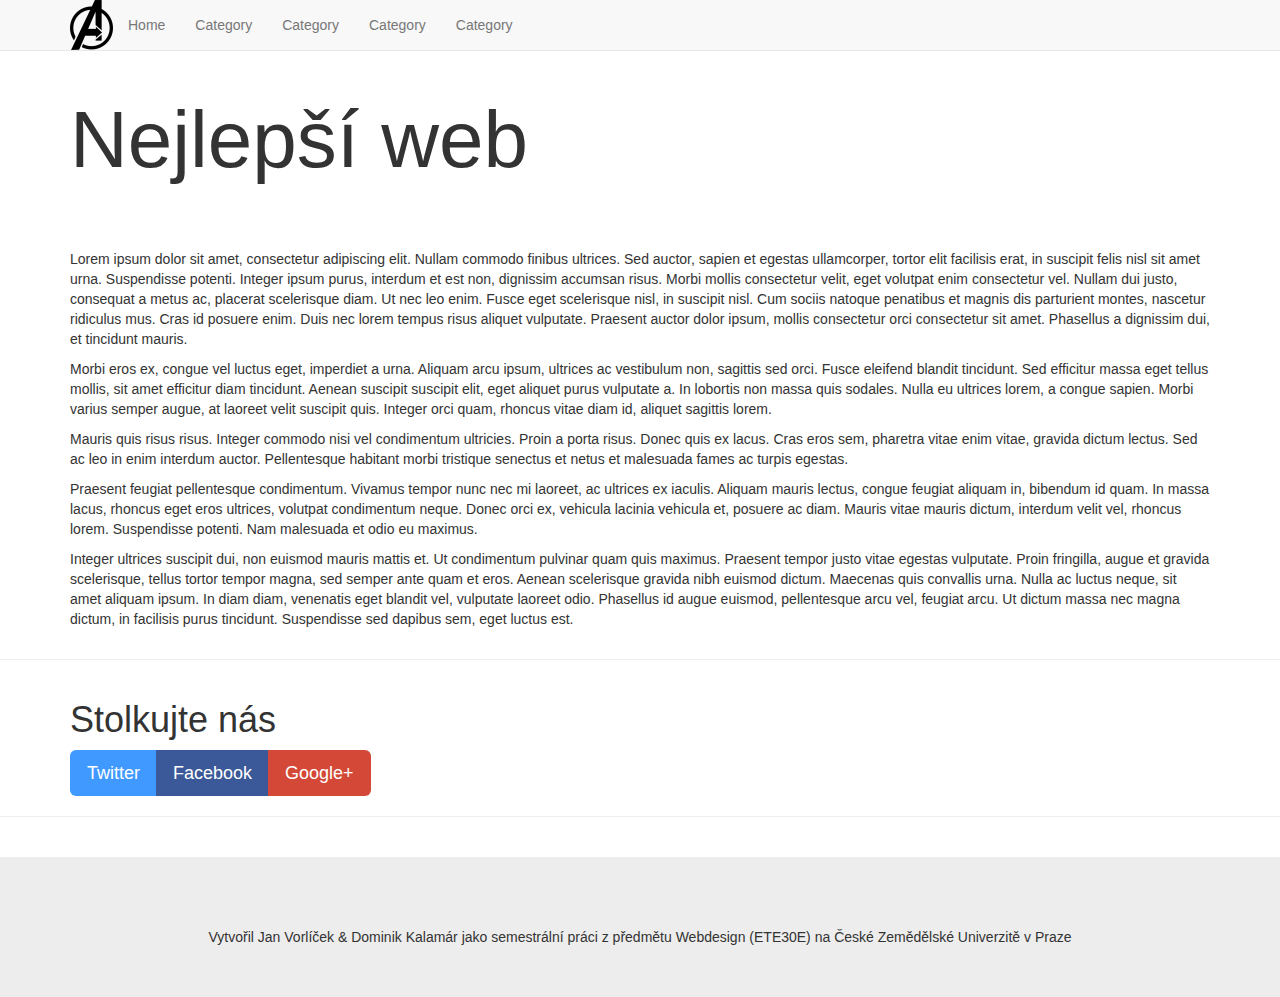
==== webovky/public_html/index.html @ d9d38910 "logo" ====
<!DOCTYPE html>
<html lang="en">
    <head>
        <meta http-equiv="content-type" content="text/html; charset=UTF-8">
        <meta charset="utf-8">
        <title>Blog Template</title>
        <meta name="generator" content="Bootply" />
        <meta name="viewport" content="width=device-width, initial-scale=1, maximum-scale=1">
        <link href="css/bootstrap.min.css" rel="stylesheet">
        <!--[if lt IE 9]>
                <script src="//html5shim.googlecode.com/svn/trunk/html5.js"></script>
        <![endif]-->
        <link href="css/styles.css" rel="stylesheet">
        <link href="css/vlastni.css" rel="stylesheet">
    </head>
    <body>
        <header class="navbar navbar-default navbar-fixed-top" role="banner">
            <div class="container">
                <div class="navbar-header">
                    <img class="logo pull-left" src="img/Avengers-logo.png"/>
                    <button class="navbar-toggle" type="button" data-toggle="collapse" data-target=".navbar-collapse">
                        <span class="sr-only">Toggle navigation</span>
                        <span class="icon-bar"></span>
                        <span class="icon-bar"></span>
                        <span class="icon-bar"></span>
                    </button>
                </div>
                <nav class="collapse navbar-collapse" role="navigation">
                    <ul class="nav navbar-nav">
                        <li>
                            <a href="#">Home</a>
                        </li>
                        <li>
                            <a href="#">Category</a>
                        </li>
                        <li>
                            <a href="#">Category</a>
                        </li>
                        <li>
                            <a href="#">Category</a>
                        </li>
                        <li>
                            <a href="#">Category</a>
                        </li>
                    </ul>
                </nav>
            </div>
        </header>
        <div id="masthead">  
            <div class="container">
                <div class="row">
                    <div class="col-md-7">
                        <h1>Nejlepší web</h1>
                    </div>
                </div> 
            </div><!-- /cont -->
        </div>
        <div class="container">
            <div class="row">
                <div class="col-md-12"> 
                    <p>Lorem ipsum dolor sit amet, consectetur adipiscing elit. Nullam commodo finibus ultrices. Sed auctor, sapien et egestas ullamcorper, tortor elit facilisis erat, in suscipit felis nisl sit amet urna. Suspendisse potenti. Integer ipsum purus, interdum et est non, dignissim accumsan risus. Morbi mollis consectetur velit, eget volutpat enim consectetur vel. Nullam dui justo, consequat a metus ac, placerat scelerisque diam. Ut nec leo enim. Fusce eget scelerisque nisl, in suscipit nisl. Cum sociis natoque penatibus et magnis dis parturient montes, nascetur ridiculus mus. Cras id posuere enim. Duis nec lorem tempus risus aliquet vulputate. Praesent auctor dolor ipsum, mollis consectetur orci consectetur sit amet. Phasellus a dignissim dui, et tincidunt mauris.

                    <p>Morbi eros ex, congue vel luctus eget, imperdiet a urna. Aliquam arcu ipsum, ultrices ac vestibulum non, sagittis sed orci. Fusce eleifend blandit tincidunt. Sed efficitur massa eget tellus mollis, sit amet efficitur diam tincidunt. Aenean suscipit suscipit elit, eget aliquet purus vulputate a. In lobortis non massa quis sodales. Nulla eu ultrices lorem, a congue sapien. Morbi varius semper augue, at laoreet velit suscipit quis. Integer orci quam, rhoncus vitae diam id, aliquet sagittis lorem.

                    <p>Mauris quis risus risus. Integer commodo nisi vel condimentum ultricies. Proin a porta risus. Donec quis ex lacus. Cras eros sem, pharetra vitae enim vitae, gravida dictum lectus. Sed ac leo in enim interdum auctor. Pellentesque habitant morbi tristique senectus et netus et malesuada fames ac turpis egestas.

                    <p>Praesent feugiat pellentesque condimentum. Vivamus tempor nunc nec mi laoreet, ac ultrices ex iaculis. Aliquam mauris lectus, congue feugiat aliquam in, bibendum id quam. In massa lacus, rhoncus eget eros ultrices, volutpat condimentum neque. Donec orci ex, vehicula lacinia vehicula et, posuere ac diam. Mauris vitae mauris dictum, interdum velit vel, rhoncus lorem. Suspendisse potenti. Nam malesuada et odio eu maximus.

                    <p>Integer ultrices suscipit dui, non euismod mauris mattis et. Ut condimentum pulvinar quam quis maximus. Praesent tempor justo vitae egestas vulputate. Proin fringilla, augue et gravida scelerisque, tellus tortor tempor magna, sed semper ante quam et eros. Aenean scelerisque gravida nibh euismod dictum. Maecenas quis convallis urna. Nulla ac luctus neque, sit amet aliquam ipsum. In diam diam, venenatis eget blandit vel, vulputate laoreet odio. Phasellus id augue euismod, pellentesque arcu vel, feugiat arcu. Ut dictum massa nec magna dictum, in facilisis purus tincidunt. Suspendisse sed dapibus sem, eget luctus est.
                </div>
            </div>
        </div>


        <hr>

        <div class="container" id="footer">
            <div class="row">
                <div class="col col-sm-12">

                    <h1>Stolkujte nás</h1>
                    <div class="btn-group">
                        <a class="btn btn-twitter btn-lg" href="#"><i class="icon-twitter icon-large"></i> Twitter</a>
                        <a class="btn btn-facebook btn-lg" href="#"><i class="icon-facebook icon-large"></i> Facebook</a>
                        <a class="btn btn-google-plus btn-lg" href="#"><i class="icon-google-plus icon-large"></i> Google+</a>
                    </div>

                </div>
            </div>
        </div>

        <hr>

        <footer>
            <div class="container">
                <div class="row">
                    <div class="col-sm-6">
                        <ul class="list-inline">
                            <li><i class="icon-facebook icon-2x"></i></li>
                            <li><i class="icon-twitter icon-2x"></i></li>
                            <li><i class="icon-google-plus icon-2x"></i></li>
                            <li><i class="icon-pinterest icon-2x"></i></li>
                        </ul>

                    </div>
                    <div class="col-sm-12">
                        <p class="text-center">Vytvořil Jan Vorlíček & Dominik Kalamár jako semestrální práci z předmětu Webdesign (ETE30E) na České Zemědělské Univerzitě v Praze</p>      
                    </div>
                </div>
            </div>
        </footer>
        <!-- script references -->
        <script src="https://ajax.googleapis.com/ajax/libs/jquery/1.11.3/jquery.min.js"></script>
        <script src="js/bootstrap.min.js"></script>
    </body>
</html>
---- webovky/public_html/css/styles.css ----
.navbar-form input, .form-inline input {
  width:auto;
}

body {
  padding-top:50px;
}

footer {
  margin-top:40px;
  padding-top:40px;
  padding-bottom:40px;
  background-color:#ededed;
}


#masthead {
  min-height:199px;
}

#masthead h1 {
  font-size: 55px;
  line-height: 1;
  margin-top:50px;
}

#masthead .well {
  margin-top:31px;
  min-height:127px;
}

.navbar.affix {
  position:fixed;
  top:0;
  width:100%;
}

.story-img {
  margin-top:25%;
  display:block;
}

a,a:hover {
  color:#223344;
  text-decoration:none;
}

.icon-bar {
  background-color:#fff;
}

@media screen and (min-width: 768px) {
  #masthead h1 {
    font-size: 80px;
  }
}

.dropdown-menu {
  min-width: 250px;
}

.panel {
  border-color:transparent;
  border-radius:0;
}

.thumbnail {
  margin-bottom:8px;
}

.img-container {
  overflow:hidden;
  height:170px;
}

.img-container img {
  min-width:280px;
  min-height:180px;
  max-width:380px;
  max-height:280px;
}

.txt-container {
  overflow:hidden;
  height:100px;
}

.panel .lead {
  overflow:hidden;
  height:90px;
}

.label-float{
  margin:0 auto;
  position: absolute;
  top: 0;
  z-index: 1;
  width:100%;
  opacity:.9;
  padding:6px;
  color:#fff;
}
    
.btn-twitter {background-color:#4099FF;color:#fff;}
.btn-facebook {background-color:#3B5998;color:#fff;}
.btn-google-plus {background-color:#d34836;color:#fff;}

.btn-twitter:hover {background-color:#3088FF;color:#62BBFF;}
.btn-facebook:hover {background-color:#2A4998;color:#4C6BBA;}
.btn-google-plus:hover {background-color:#C23836;color:#E45A58;}
---- webovky/public_html/css/vlastni.css ----
.logo{
    height: 50px;
}
.navbar-brand>logo {
   max-height: 100%;
   height: 100%;
   width: auto;
   margin: 0 auto;
}
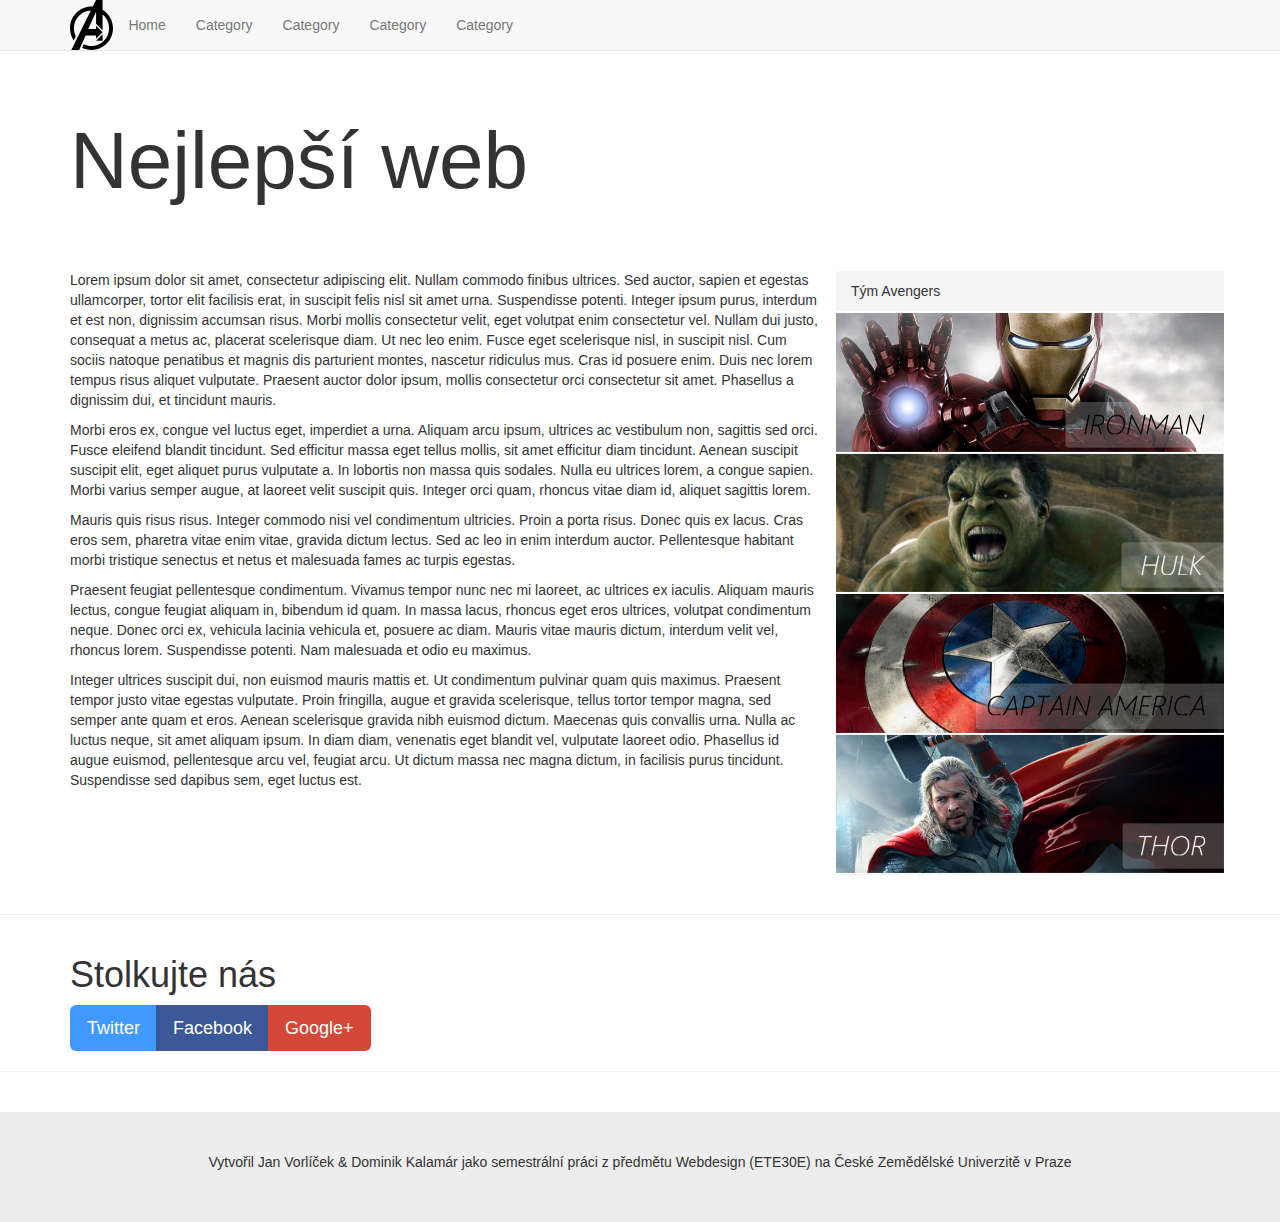
==== commit fbc012ec: "Img" ====
--- a/webovky/public_html/index.html
+++ b/webovky/public_html/index.html
@@ -3,7 +3,7 @@
     <head>
         <meta http-equiv="content-type" content="text/html; charset=UTF-8">
         <meta charset="utf-8">
-        <title>Blog Template</title>
+        <title>The Avengers</title>
         <meta name="generator" content="Bootply" />
         <meta name="viewport" content="width=device-width, initial-scale=1, maximum-scale=1">
         <link href="css/bootstrap.min.css" rel="stylesheet">
@@ -12,12 +12,13 @@
         <![endif]-->
         <link href="css/styles.css" rel="stylesheet">
         <link href="css/vlastni.css" rel="stylesheet">
+        <link rel="shortcut icon" href="img/favicon.ico" />
     </head>
     <body>
-        <header class="navbar navbar-default navbar-fixed-top" role="banner">
+        <header class="navbar navbar-default navbar-static-top" role="banner">
             <div class="container">
                 <div class="navbar-header">
-                    <img class="logo pull-left" src="img/Avengers-logo.png"/>
+                    <img class="logo pull-left" src="img/marvel-avengers.svg"/>
                     <button class="navbar-toggle" type="button" data-toggle="collapse" data-target=".navbar-collapse">
                         <span class="sr-only">Toggle navigation</span>
                         <span class="icon-bar"></span>
@@ -57,7 +58,7 @@
         </div>
         <div class="container">
             <div class="row">
-                <div class="col-md-12"> 
+                <div class="col-md-8"> 
                     <p>Lorem ipsum dolor sit amet, consectetur adipiscing elit. Nullam commodo finibus ultrices. Sed auctor, sapien et egestas ullamcorper, tortor elit facilisis erat, in suscipit felis nisl sit amet urna. Suspendisse potenti. Integer ipsum purus, interdum et est non, dignissim accumsan risus. Morbi mollis consectetur velit, eget volutpat enim consectetur vel. Nullam dui justo, consequat a metus ac, placerat scelerisque diam. Ut nec leo enim. Fusce eget scelerisque nisl, in suscipit nisl. Cum sociis natoque penatibus et magnis dis parturient montes, nascetur ridiculus mus. Cras id posuere enim. Duis nec lorem tempus risus aliquet vulputate. Praesent auctor dolor ipsum, mollis consectetur orci consectetur sit amet. Phasellus a dignissim dui, et tincidunt mauris.
 
                     <p>Morbi eros ex, congue vel luctus eget, imperdiet a urna. Aliquam arcu ipsum, ultrices ac vestibulum non, sagittis sed orci. Fusce eleifend blandit tincidunt. Sed efficitur massa eget tellus mollis, sit amet efficitur diam tincidunt. Aenean suscipit suscipit elit, eget aliquet purus vulputate a. In lobortis non massa quis sodales. Nulla eu ultrices lorem, a congue sapien. Morbi varius semper augue, at laoreet velit suscipit quis. Integer orci quam, rhoncus vitae diam id, aliquet sagittis lorem.
@@ -68,12 +69,59 @@
 
                     <p>Integer ultrices suscipit dui, non euismod mauris mattis et. Ut condimentum pulvinar quam quis maximus. Praesent tempor justo vitae egestas vulputate. Proin fringilla, augue et gravida scelerisque, tellus tortor tempor magna, sed semper ante quam et eros. Aenean scelerisque gravida nibh euismod dictum. Maecenas quis convallis urna. Nulla ac luctus neque, sit amet aliquam ipsum. In diam diam, venenatis eget blandit vel, vulputate laoreet odio. Phasellus id augue euismod, pellentesque arcu vel, feugiat arcu. Ut dictum massa nec magna dictum, in facilisis purus tincidunt. Suspendisse sed dapibus sem, eget luctus est.
                 </div>
+                <div class="col-md-4"> 
+                    <div class="row">
+                        <div class="panel-group">
+                            <div class="panel panel-default">
+                                <div class="panel-heading">Tým Avengers</div>
+                                <div class="panel-body">
+                                    <div class="flip-container">
+                                        <div class="flipper">
+                                            <div class="front">
+                                                <img class="img-responsive center-block" src="img/ironman_a.png"></div>
+                                        </div>
+                                        <div class="back">
+                                            <img class="img-responsive center-block" src="img/ironman_b.png"></div>
+                                    </div>
+                                </div>
+                                <div class="panel-body">
+                                    <div class="flip-container">
+                                        <div class="flipper">
+                                            <div class="front">
+                                                <img class="img-responsive center-block" src="img/hulk_a.png"></div>
+                                        </div>
+                                        <div class="back">
+                                            <img class="img-responsive center-block" src="img/hulk_b.png"></div>
+                                    </div>
+                                </div>
+                                <div class="panel-body">
+                                    <div class="flip-container">
+                                        <div class="flipper">
+                                            <div class="front">
+                                                <img class="img-responsive center-block" src="img/kapitan_a.png"></div>
+                                        </div>
+                                        <div class="back">
+                                            <img class="img-responsive center-block" src="img/kapitan_b.png"></div>
+                                    </div>
+                                </div>
+                                <div class="panel-body">
+                                    <div class="flip-container">
+                                        <div class="flipper">
+                                            <div class="front">
+                                                <img class="img-responsive center-block" src="img/thor_a.png"></div>
+                                        </div>
+                                        <div class="back">
+                                            <img class="img-responsive center-block" src="img/thor_b.png"></div>
+                                    </div>
+                                </div>
+                            </div>
+                        </div>
+                    </div>
+                </div>
             </div>
         </div>
 
-
         <hr>
-
         <div class="container" id="footer">
             <div class="row">
                 <div class="col col-sm-12">
@@ -94,15 +142,6 @@
         <footer>
             <div class="container">
                 <div class="row">
-                    <div class="col-sm-6">
-                        <ul class="list-inline">
-                            <li><i class="icon-facebook icon-2x"></i></li>
-                            <li><i class="icon-twitter icon-2x"></i></li>
-                            <li><i class="icon-google-plus icon-2x"></i></li>
-                            <li><i class="icon-pinterest icon-2x"></i></li>
-                        </ul>
-
-                    </div>
                     <div class="col-sm-12">
                         <p class="text-center">Vytvořil Jan Vorlíček & Dominik Kalamár jako semestrální práci z předmětu Webdesign (ETE30E) na České Zemědělské Univerzitě v Praze</p>      
                     </div>
--- a/webovky/public_html/css/vlastni.css
+++ b/webovky/public_html/css/vlastni.css
@@ -1,9 +1,64 @@
+body{
+    padding-top:0px;
+}
 .logo{
     height: 50px;
 }
-.navbar-brand>logo {
-   max-height: 100%;
-   height: 100%;
-   width: auto;
-   margin: 0 auto;
+.panel-body{
+    padding:0px;
+    padding-top:2px;
+    position: relative;
+}
+.flip-container {
+    perspective: 1000;
+    transform-style: preserve-3d;
+}
+.flip-container:hover .back {
+    transform: rotateY(0deg);
+}
+.flip-container:hover .front {
+    transform: rotateY(180deg);
+}
+
+.flip-container, .front, .back {
+    width: 100%;
+    height: 100%;
+}
+
+.flipper {
+    transition: 0.6s;
+    transform-style: preserve-3d;
+
+}
+
+.front, .back {
+    backface-visibility: hidden;
+    transition: 0.6s;
+    transform-style: preserve-3d;
+}
+
+.front {
+    z-index: 2;
+    transform: rotateY(0deg);
+}
+
+.back {
+    transform: rotateY(-180deg);
+    position: absolute;
+    top:0;
+}
+
+.vertical.flip-container {
+
+}
+.vertical .back {
+    transform: rotateX(180deg);
+}
+
+.vertical.flip-container:hover .back {
+    transform: rotateX(0deg);
+}
+
+.vertical.flip-container:hover .front {
+    transform: rotateX(180deg);
 }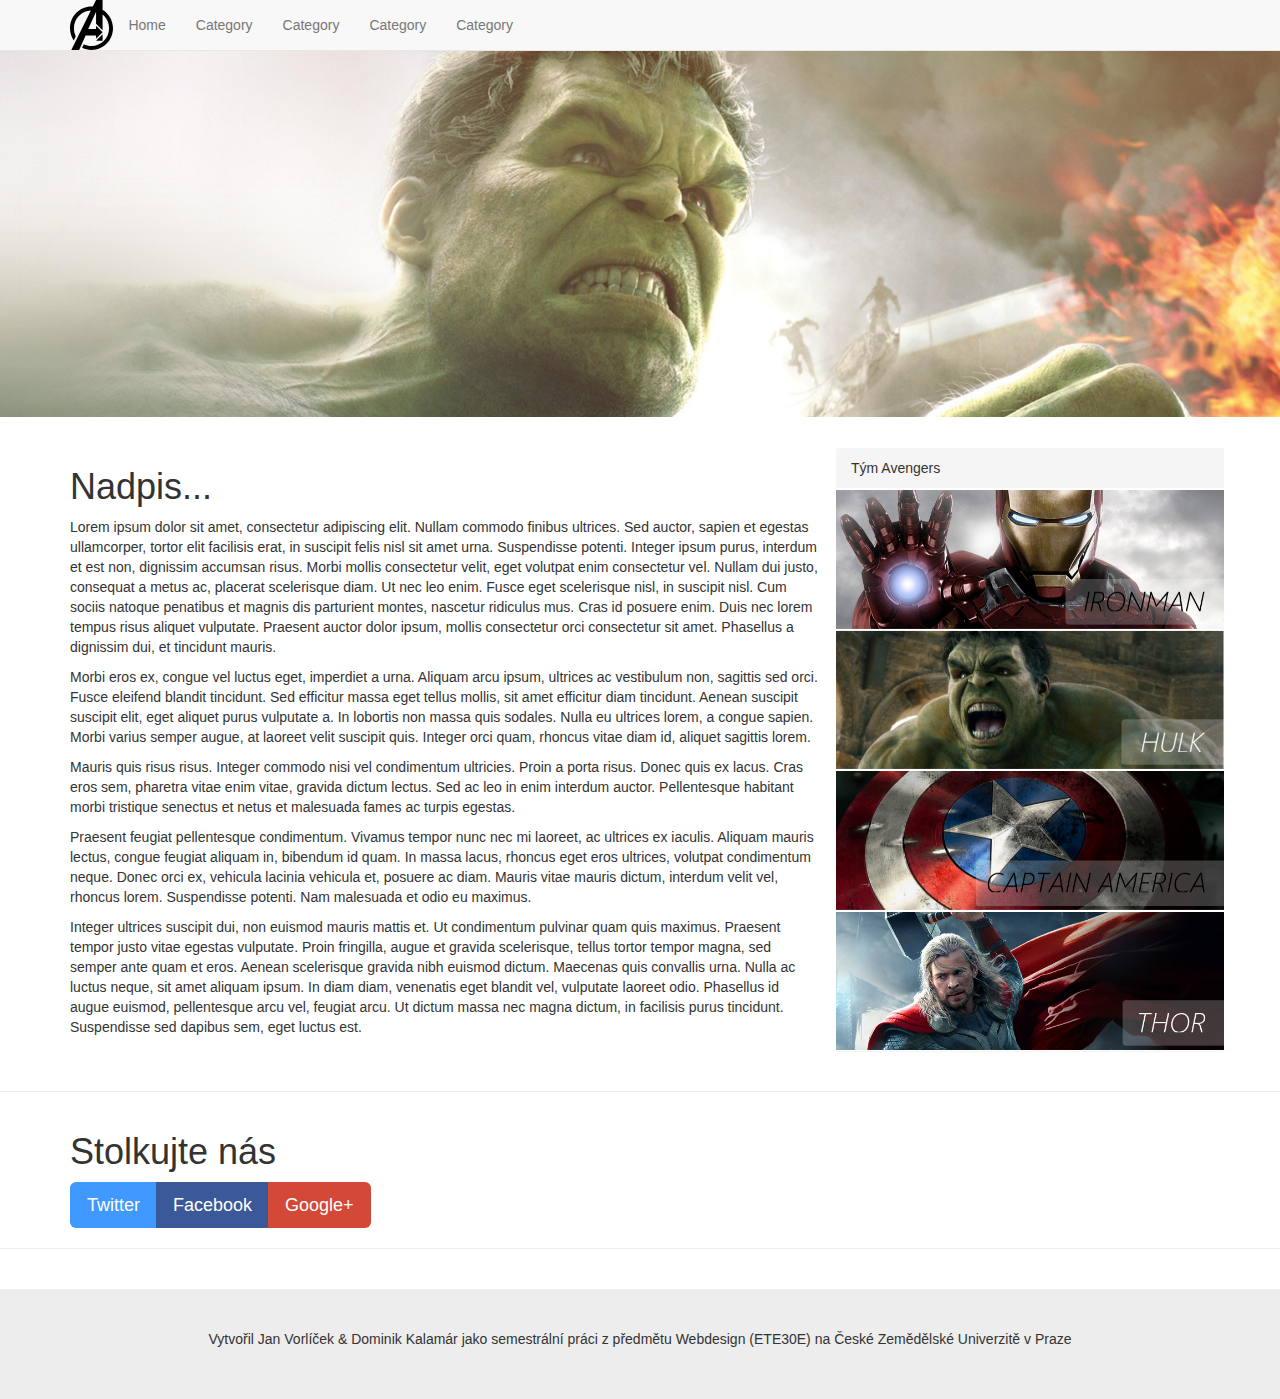
==== commit 406164fc: "Hulk madafaka" ====
--- a/webovky/public_html/index.html
+++ b/webovky/public_html/index.html
@@ -48,17 +48,17 @@
             </div>
         </header>
         <div id="masthead">  
-            <div class="container">
-                <div class="row">
-                    <div class="col-md-7">
-                        <h1>Nejlepší web</h1>
-                    </div>
-                </div> 
-            </div><!-- /cont -->
+            <div class="jumbotron">
+                <div class="container">
+                    <h1>&nbsp;</h1>
+                    <h1>&nbsp;</h1>
+                </div>
+            </div>
         </div>
         <div class="container">
             <div class="row">
                 <div class="col-md-8"> 
+                    <h1>Nadpis...</h1>
                     <p>Lorem ipsum dolor sit amet, consectetur adipiscing elit. Nullam commodo finibus ultrices. Sed auctor, sapien et egestas ullamcorper, tortor elit facilisis erat, in suscipit felis nisl sit amet urna. Suspendisse potenti. Integer ipsum purus, interdum et est non, dignissim accumsan risus. Morbi mollis consectetur velit, eget volutpat enim consectetur vel. Nullam dui justo, consequat a metus ac, placerat scelerisque diam. Ut nec leo enim. Fusce eget scelerisque nisl, in suscipit nisl. Cum sociis natoque penatibus et magnis dis parturient montes, nascetur ridiculus mus. Cras id posuere enim. Duis nec lorem tempus risus aliquet vulputate. Praesent auctor dolor ipsum, mollis consectetur orci consectetur sit amet. Phasellus a dignissim dui, et tincidunt mauris.
 
                     <p>Morbi eros ex, congue vel luctus eget, imperdiet a urna. Aliquam arcu ipsum, ultrices ac vestibulum non, sagittis sed orci. Fusce eleifend blandit tincidunt. Sed efficitur massa eget tellus mollis, sit amet efficitur diam tincidunt. Aenean suscipit suscipit elit, eget aliquet purus vulputate a. In lobortis non massa quis sodales. Nulla eu ultrices lorem, a congue sapien. Morbi varius semper augue, at laoreet velit suscipit quis. Integer orci quam, rhoncus vitae diam id, aliquet sagittis lorem.
--- a/webovky/public_html/css/vlastni.css
+++ b/webovky/public_html/css/vlastni.css
@@ -61,4 +61,17 @@
 
 .vertical.flip-container:hover .front {
     transform: rotateX(180deg);
+}
+
+.jumbotron {
+    position: relative;
+    background: #000 url("../img/hulk_huge.jpg") center center;
+    width: 100%;
+    height: 100%;
+    background-size: cover;
+    overflow: hidden;
+}
+
+.navbar{
+    margin: auto;
 }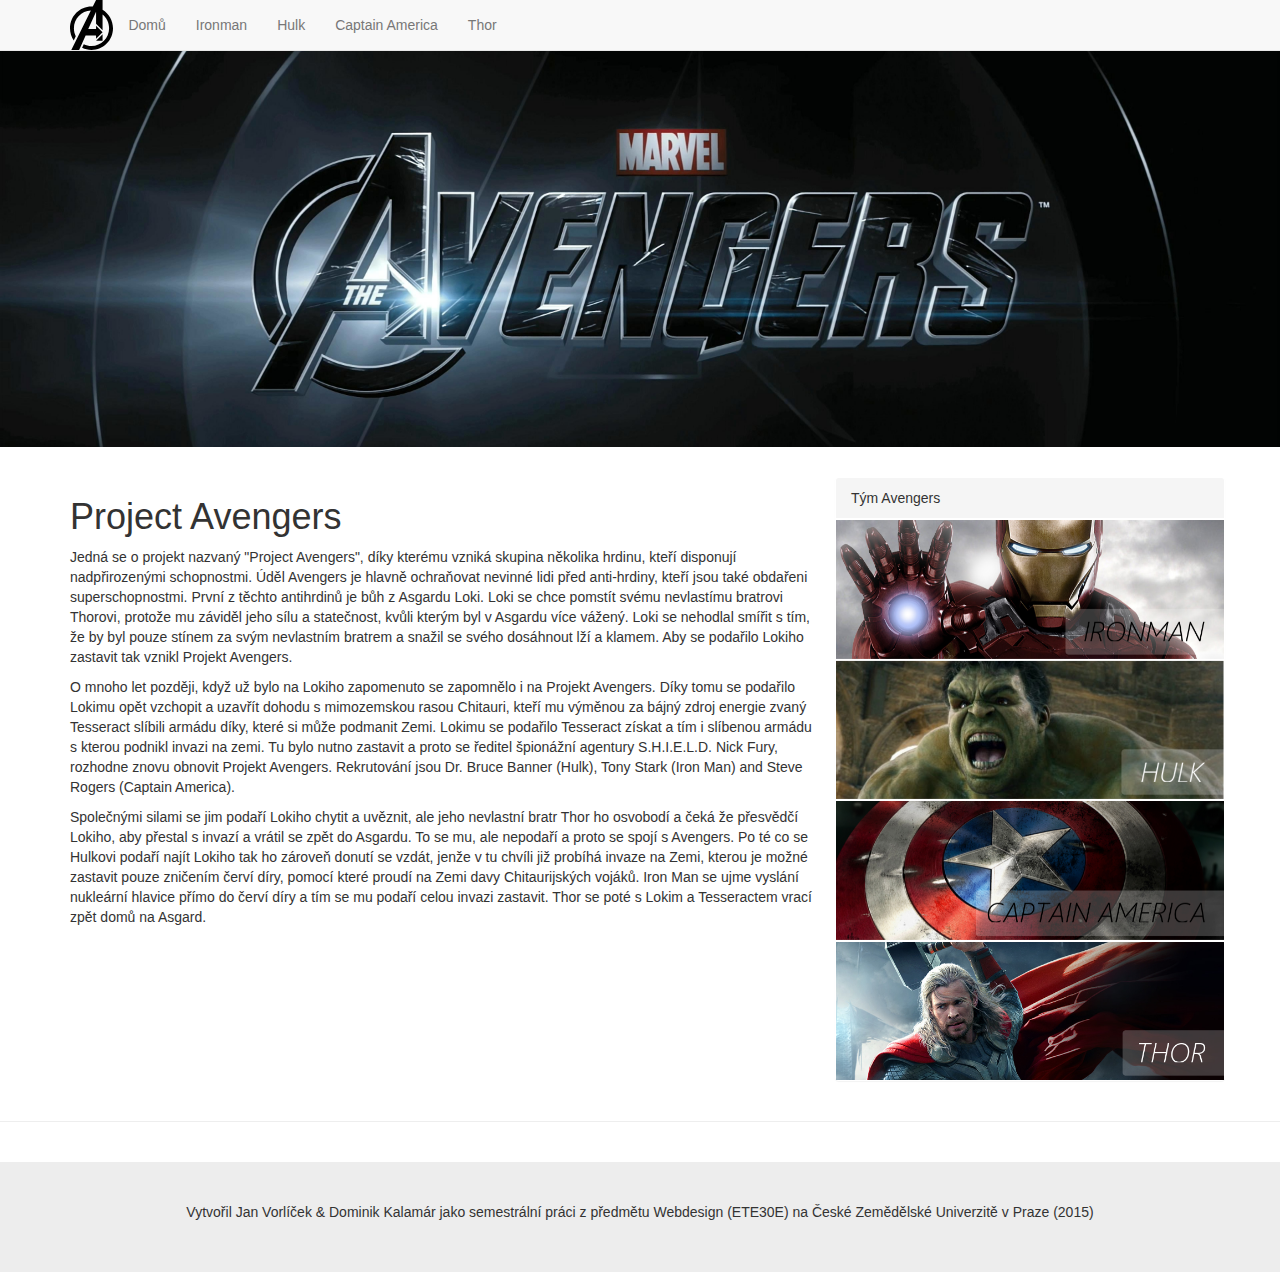
==== commit 4fd522cb: "" ====
--- a/webovky/public_html/index.html
+++ b/webovky/public_html/index.html
@@ -3,7 +3,7 @@
     <head>
         <meta http-equiv="content-type" content="text/html; charset=UTF-8">
         <meta charset="utf-8">
-        <title>The Avengers</title>
+        <title>The Avengers ~ Domů</title>
         <meta name="generator" content="Bootply" />
         <meta name="viewport" content="width=device-width, initial-scale=1, maximum-scale=1">
         <link href="css/bootstrap.min.css" rel="stylesheet">
@@ -15,10 +15,10 @@
         <link rel="shortcut icon" href="img/favicon.ico" />
     </head>
     <body>
-        <header class="navbar navbar-default navbar-static-top" role="banner">
+        <header class="navbar navbar-default navbar-static-top">
             <div class="container">
                 <div class="navbar-header">
-                    <img class="logo pull-left" src="img/marvel-avengers.svg"/>
+                    <img class="logo pull-left" src="img/marvel-avengers.svg" alt="Marvel Avengers Logo">
                     <button class="navbar-toggle" type="button" data-toggle="collapse" data-target=".navbar-collapse">
                         <span class="sr-only">Toggle navigation</span>
                         <span class="icon-bar"></span>
@@ -26,48 +26,41 @@
                         <span class="icon-bar"></span>
                     </button>
                 </div>
-                <nav class="collapse navbar-collapse" role="navigation">
+                <nav class="collapse navbar-collapse">
                     <ul class="nav navbar-nav">
                         <li>
-                            <a href="#">Home</a>
+                            <a href="index.html">Domů</a>
                         </li>
                         <li>
-                            <a href="#">Category</a>
+                            <a href="ironman.html">Ironman</a>
                         </li>
                         <li>
-                            <a href="#">Category</a>
+                            <a href="hulk.html">Hulk</a>
                         </li>
                         <li>
-                            <a href="#">Category</a>
+                            <a href="kapitan.html">Captain America</a>
                         </li>
                         <li>
-                            <a href="#">Category</a>
+                            <a href="thor.html">Thor</a>
                         </li>
                     </ul>
                 </nav>
             </div>
         </header>
-        <div id="masthead">  
-            <div class="jumbotron">
-                <div class="container">
-                    <h1>&nbsp;</h1>
-                    <h1>&nbsp;</h1>
-                </div>
-            </div>
+        <div class="jumbotron domu">
+            <div class="hlava"></div>
         </div>
         <div class="container">
             <div class="row">
                 <div class="col-md-8"> 
-                    <h1>Nadpis...</h1>
-                    <p>Lorem ipsum dolor sit amet, consectetur adipiscing elit. Nullam commodo finibus ultrices. Sed auctor, sapien et egestas ullamcorper, tortor elit facilisis erat, in suscipit felis nisl sit amet urna. Suspendisse potenti. Integer ipsum purus, interdum et est non, dignissim accumsan risus. Morbi mollis consectetur velit, eget volutpat enim consectetur vel. Nullam dui justo, consequat a metus ac, placerat scelerisque diam. Ut nec leo enim. Fusce eget scelerisque nisl, in suscipit nisl. Cum sociis natoque penatibus et magnis dis parturient montes, nascetur ridiculus mus. Cras id posuere enim. Duis nec lorem tempus risus aliquet vulputate. Praesent auctor dolor ipsum, mollis consectetur orci consectetur sit amet. Phasellus a dignissim dui, et tincidunt mauris.
+                    <!-- Začátek obsahu -->
+                    <h1>Project Avengers</h1>
+                    <p>Jedná se o projekt nazvaný "Project Avengers", díky kterému vzniká skupina několika hrdinu, kteří disponují nadpřirozenými schopnostmi. Úděl Avengers je hlavně ochraňovat nevinné lidi před anti-hrdiny, kteří jsou také obdařeni superschopnostmi. První z těchto antihrdinů je bůh z Asgardu Loki. Loki se chce pomstít svému nevlastímu bratrovi Thorovi, protože mu záviděl jeho sílu a statečnost, kvůli kterým byl v Asgardu více vážený. Loki se nehodlal smířit s tím, že by byl pouze stínem za svým nevlastním bratrem a snažil se svého dosáhnout lží a klamem. Aby se podařilo Lokiho zastavit tak vznikl Projekt Avengers.</p>
 
-                    <p>Morbi eros ex, congue vel luctus eget, imperdiet a urna. Aliquam arcu ipsum, ultrices ac vestibulum non, sagittis sed orci. Fusce eleifend blandit tincidunt. Sed efficitur massa eget tellus mollis, sit amet efficitur diam tincidunt. Aenean suscipit suscipit elit, eget aliquet purus vulputate a. In lobortis non massa quis sodales. Nulla eu ultrices lorem, a congue sapien. Morbi varius semper augue, at laoreet velit suscipit quis. Integer orci quam, rhoncus vitae diam id, aliquet sagittis lorem.
+                    <p>O mnoho let později, když už bylo na Lokiho zapomenuto se zapomnělo i na Projekt Avengers. Díky tomu se podařilo Lokimu opět vzchopit a uzavřít dohodu s mimozemskou rasou Chitauri, kteří mu výměnou za bájný zdroj energie zvaný Tesseract slíbili armádu díky, které si může podmanit Zemi. Lokimu se podařilo Tesseract získat a tím i slíbenou armádu s kterou podnikl invazi na zemi. Tu bylo nutno zastavit a proto se ředitel špionážní agentury S.H.I.E.L.D. Nick Fury, rozhodne znovu obnovit Projekt Avengers. Rekrutování jsou Dr. Bruce Banner (Hulk), Tony Stark (Iron Man) and Steve Rogers (Captain America).   </p>
 
-                    <p>Mauris quis risus risus. Integer commodo nisi vel condimentum ultricies. Proin a porta risus. Donec quis ex lacus. Cras eros sem, pharetra vitae enim vitae, gravida dictum lectus. Sed ac leo in enim interdum auctor. Pellentesque habitant morbi tristique senectus et netus et malesuada fames ac turpis egestas.
+                    <p>Společnými silami se jim podaří Lokiho chytit a uvěznit, ale jeho nevlastní bratr Thor ho osvobodí a čeká že přesvědčí Lokiho, aby přestal s invazí a vrátil se zpět do Asgardu. To se mu, ale nepodaří a proto se spojí s Avengers. Po té co se Hulkovi podaří najít Lokiho tak ho zároveň donutí se vzdát, jenže v tu chvíli již probíhá invaze na Zemi, kterou je možné zastavit pouze zničením červí díry, pomocí které proudí na Zemi davy Chitaurijských vojáků. Iron Man se ujme vyslání nukleární hlavice přímo do červí díry a tím se mu podaří celou invazi zastavit. Thor se poté s Lokim a Tesseractem vrací zpět domů na Asgard. </p>
 
-                    <p>Praesent feugiat pellentesque condimentum. Vivamus tempor nunc nec mi laoreet, ac ultrices ex iaculis. Aliquam mauris lectus, congue feugiat aliquam in, bibendum id quam. In massa lacus, rhoncus eget eros ultrices, volutpat condimentum neque. Donec orci ex, vehicula lacinia vehicula et, posuere ac diam. Mauris vitae mauris dictum, interdum velit vel, rhoncus lorem. Suspendisse potenti. Nam malesuada et odio eu maximus.
-
-                    <p>Integer ultrices suscipit dui, non euismod mauris mattis et. Ut condimentum pulvinar quam quis maximus. Praesent tempor justo vitae egestas vulputate. Proin fringilla, augue et gravida scelerisque, tellus tortor tempor magna, sed semper ante quam et eros. Aenean scelerisque gravida nibh euismod dictum. Maecenas quis convallis urna. Nulla ac luctus neque, sit amet aliquam ipsum. In diam diam, venenatis eget blandit vel, vulputate laoreet odio. Phasellus id augue euismod, pellentesque arcu vel, feugiat arcu. Ut dictum massa nec magna dictum, in facilisis purus tincidunt. Suspendisse sed dapibus sem, eget luctus est.
                 </div>
                 <div class="col-md-4"> 
                     <div class="row">
@@ -75,44 +68,52 @@
                             <div class="panel panel-default">
                                 <div class="panel-heading">Tým Avengers</div>
                                 <div class="panel-body">
-                                    <div class="flip-container">
-                                        <div class="flipper">
-                                            <div class="front">
-                                                <img class="img-responsive center-block" src="img/ironman_a.png"></div>
+                                    <a href="ironman.html">
+                                        <div class="flip-container">
+                                            <div class="flipper">
+                                                <div class="front">
+                                                    <img class="img-responsive center-block" src="img/ironman_a.png" alt="IronMan"></div>
+                                            </div>
+                                            <div class="back">
+                                                <img class="img-responsive center-block" src="img/ironman_b.png" alt="IronMan - vybraný"></div>
                                         </div>
-                                        <div class="back">
-                                            <img class="img-responsive center-block" src="img/ironman_b.png"></div>
-                                    </div>
+                                    </a>
                                 </div>
                                 <div class="panel-body">
-                                    <div class="flip-container">
-                                        <div class="flipper">
-                                            <div class="front">
-                                                <img class="img-responsive center-block" src="img/hulk_a.png"></div>
+                                    <a href="hulk.html">
+                                        <div class="flip-container">
+                                            <div class="flipper">
+                                                <div class="front">
+                                                    <img class="img-responsive center-block" src="img/hulk_a.png" alt="Hulk"></div>
+                                            </div>
+                                            <div class="back">
+                                                <img class="img-responsive center-block" src="img/hulk_b.png" alt="Hulk - vybraný"></div>
                                         </div>
-                                        <div class="back">
-                                            <img class="img-responsive center-block" src="img/hulk_b.png"></div>
-                                    </div>
+                                    </a>
                                 </div>
                                 <div class="panel-body">
-                                    <div class="flip-container">
-                                        <div class="flipper">
-                                            <div class="front">
-                                                <img class="img-responsive center-block" src="img/kapitan_a.png"></div>
+                                    <a href="kapitan.html">
+                                        <div class="flip-container">
+                                            <div class="flipper">
+                                                <div class="front">
+                                                    <img class="img-responsive center-block" src="img/kapitan_a.png" alt="Captain america"></div>
+                                            </div>
+                                            <div class="back">
+                                                <img class="img-responsive center-block" src="img/kapitan_b.png" alt="Captain america - vybraný"></div>
                                         </div>
-                                        <div class="back">
-                                            <img class="img-responsive center-block" src="img/kapitan_b.png"></div>
-                                    </div>
+                                    </a>
                                 </div>
                                 <div class="panel-body">
-                                    <div class="flip-container">
-                                        <div class="flipper">
-                                            <div class="front">
-                                                <img class="img-responsive center-block" src="img/thor_a.png"></div>
+                                    <a href="thor.html">
+                                        <div class="flip-container">
+                                            <div class="flipper">
+                                                <div class="front">
+                                                    <img class="img-responsive center-block" src="img/thor_a.png" alt="Thor"></div>
+                                            </div>
+                                            <div class="back">
+                                                <img class="img-responsive center-block" src="img/thor_b.png" alt="Thor - vybraný"></div>
                                         </div>
-                                        <div class="back">
-                                            <img class="img-responsive center-block" src="img/thor_b.png"></div>
-                                    </div>
+                                    </a>
                                 </div>
                             </div>
                         </div>
@@ -122,28 +123,11 @@
         </div>
 
         <hr>
-        <div class="container" id="footer">
-            <div class="row">
-                <div class="col col-sm-12">
-
-                    <h1>Stolkujte nás</h1>
-                    <div class="btn-group">
-                        <a class="btn btn-twitter btn-lg" href="#"><i class="icon-twitter icon-large"></i> Twitter</a>
-                        <a class="btn btn-facebook btn-lg" href="#"><i class="icon-facebook icon-large"></i> Facebook</a>
-                        <a class="btn btn-google-plus btn-lg" href="#"><i class="icon-google-plus icon-large"></i> Google+</a>
-                    </div>
-
-                </div>
-            </div>
-        </div>
-
-        <hr>
-
         <footer>
             <div class="container">
                 <div class="row">
                     <div class="col-sm-12">
-                        <p class="text-center">Vytvořil Jan Vorlíček & Dominik Kalamár jako semestrální práci z předmětu Webdesign (ETE30E) na České Zemědělské Univerzitě v Praze</p>      
+                        <p class="text-center">Vytvořil Jan Vorlíček & Dominik Kalamár jako semestrální práci z předmětu Webdesign (ETE30E) na České Zemědělské Univerzitě v Praze (2015)</p>      
                     </div>
                 </div>
             </div>
--- a/webovky/public_html/css/vlastni.css
+++ b/webovky/public_html/css/vlastni.css
@@ -48,9 +48,6 @@
     top:0;
 }
 
-.vertical.flip-container {
-
-}
 .vertical .back {
     transform: rotateX(180deg);
 }
@@ -65,13 +62,54 @@
 
 .jumbotron {
     position: relative;
-    background: #000 url("../img/hulk_huge.jpg") center center;
+}
+.domu {
+    background: #000 url("../img/uvod_huge.jpg") center center;
+    position: relative;
+    width: 100%;
+    height: 100%;
+    background-size: cover;
+    overflow: hidden;
+}
+.ironman {
+    background: #000 url("../img/ironman_huge.jpg") center center;
+    position: relative;
     width: 100%;
     height: 100%;
     background-size: cover;
     overflow: hidden;
 }
 
+.hulk {
+    background: #000 url("../img/hulk_huge.jpg") center center;
+    position: relative;
+    width: 100%;
+    height: 100%;
+    background-size: cover;
+    overflow: hidden;
+}
+
+.kapitan {
+    background: #000 url("../img/kapitan_huge.jpg") center center;
+    position: relative;
+    width: 100%;
+    height: 100%;
+    background-size: cover;
+    overflow: hidden;
+}
+
+.thor {
+    background: #000 url("../img/thor_huge.jpg") center center;
+    position: relative;
+    width: 100%;
+    height: 100%;
+    background-size: cover;
+    overflow: hidden;
+}
 .navbar{
     margin: auto;
-}+}
+
+.hlava{
+    height: 300px;
+}
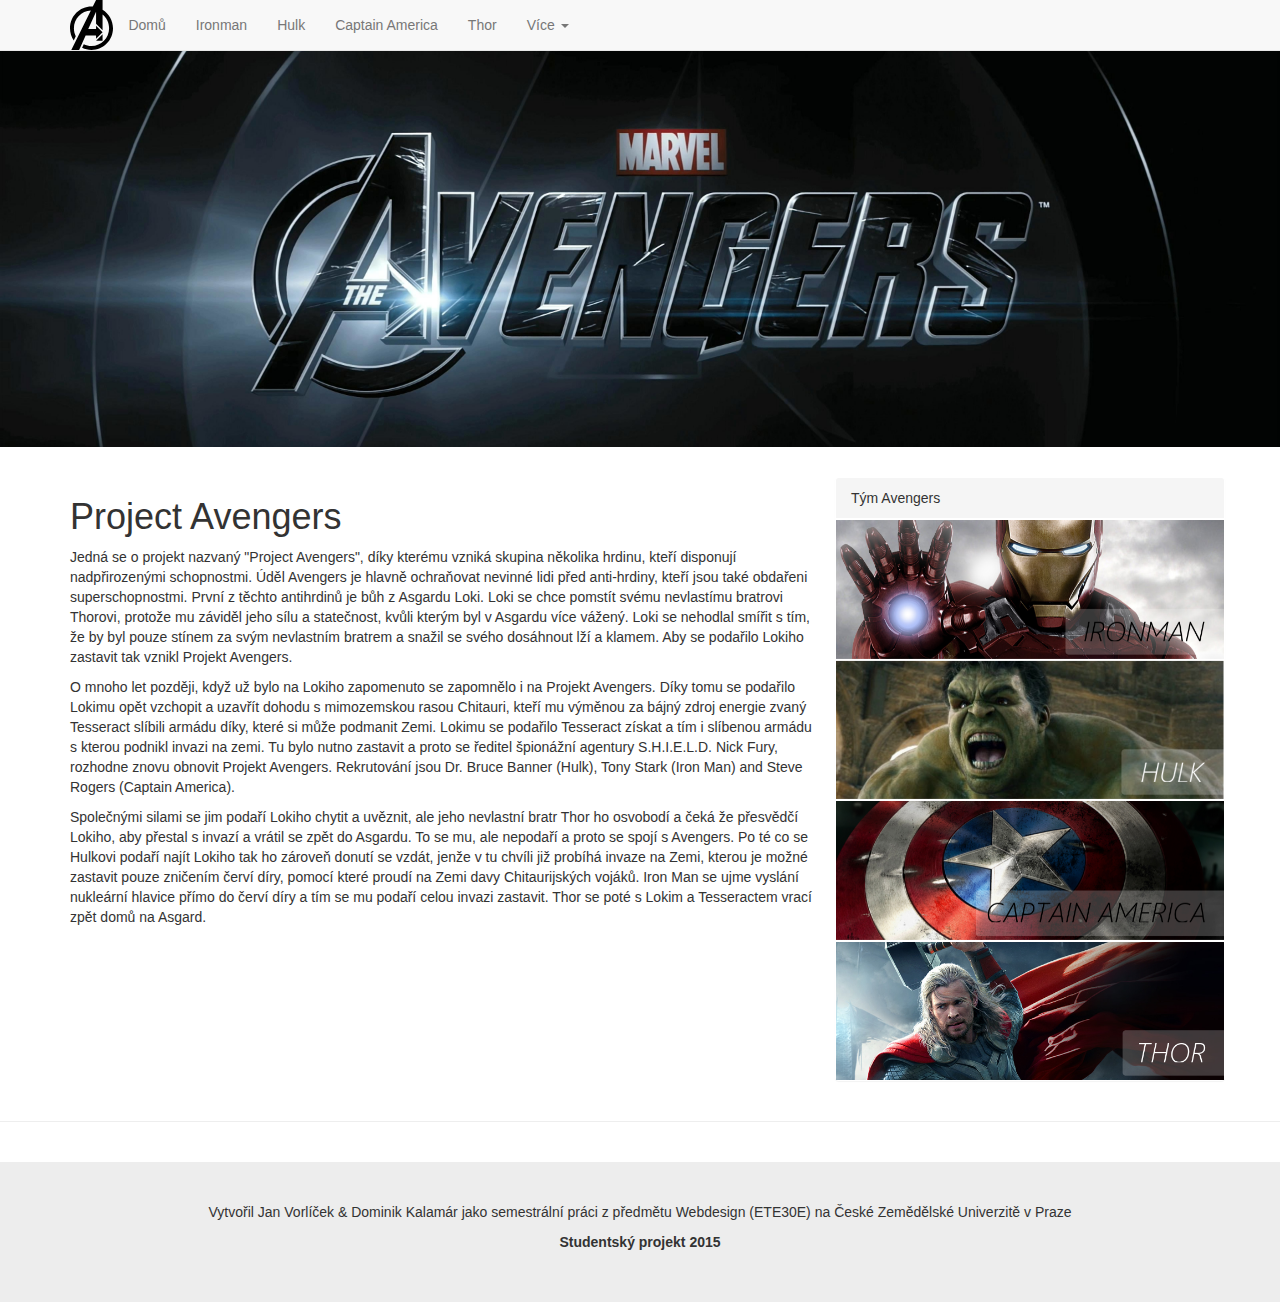
==== commit d9e8b509: "Ostatni avg" ====
--- a/webovky/public_html/index.html
+++ b/webovky/public_html/index.html
@@ -42,6 +42,19 @@
                         </li>
                         <li>
                             <a href="thor.html">Thor</a>
+                        </li>
+                        <li role="presentation" class="dropdown">
+                            <a class="dropdown-toggle" data-toggle="dropdown" href="#" role="button" aria-haspopup="true">
+                                Více <span class="caret"></span>
+                            </a>
+                            <ul class="dropdown-menu">
+                                <li>
+                                    <a href="avengers.html">Avenges</a>
+                                </li>
+                                <li>
+                                    <a href="padousi.html">Padouši</a>
+                                </li>
+                            </ul>
                         </li>
                     </ul>
                 </nav>
@@ -127,7 +140,8 @@
             <div class="container">
                 <div class="row">
                     <div class="col-sm-12">
-                        <p class="text-center">Vytvořil Jan Vorlíček & Dominik Kalamár jako semestrální práci z předmětu Webdesign (ETE30E) na České Zemědělské Univerzitě v Praze (2015)</p>      
+                        <p class="text-center">Vytvořil Jan Vorlíček & Dominik Kalamár jako semestrální práci z předmětu Webdesign (ETE30E) na České Zemědělské Univerzitě v Praze</p>      
+                        <p class="text-center"><strong>Studentský projekt 2015</strong></p>
                     </div>
                 </div>
             </div>
--- a/webovky/public_html/css/vlastni.css
+++ b/webovky/public_html/css/vlastni.css
@@ -113,3 +113,7 @@
 .hlava{
     height: 300px;
 }
+
+.nahled{
+    width: 100%;
+}
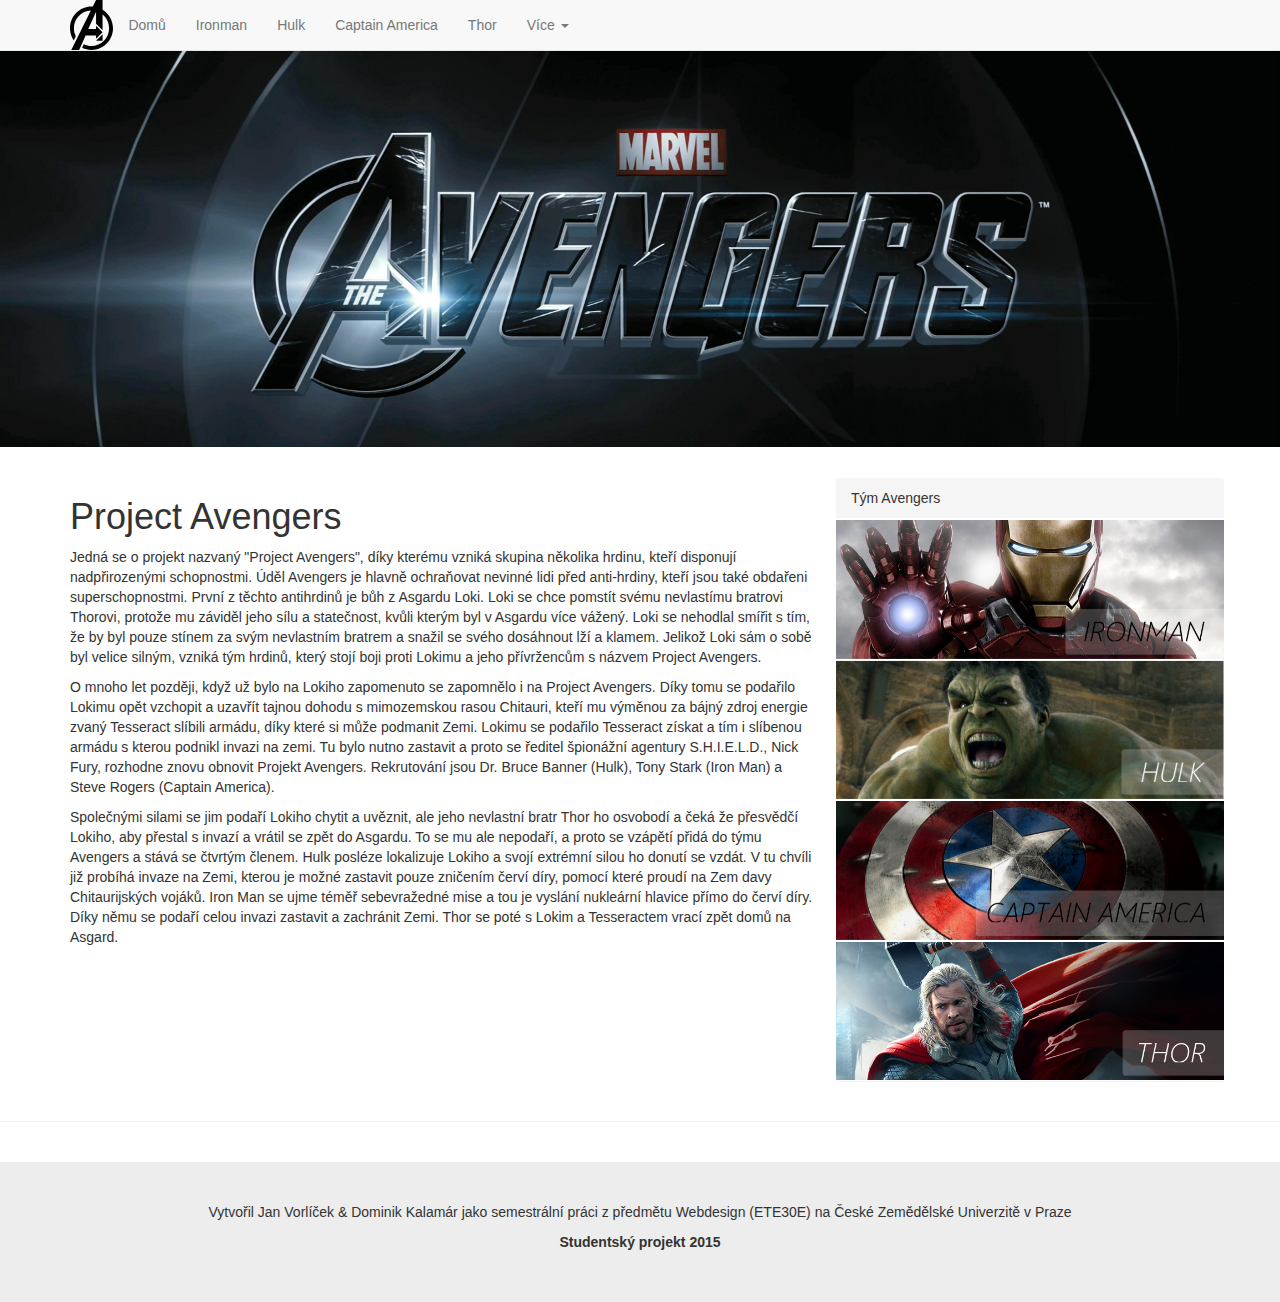
==== commit 8ef334a6: "" ====
--- a/webovky/public_html/index.html
+++ b/webovky/public_html/index.html
@@ -68,11 +68,11 @@
                 <div class="col-md-8"> 
                     <!-- Začátek obsahu -->
                     <h1>Project Avengers</h1>
-                    <p>Jedná se o projekt nazvaný "Project Avengers", díky kterému vzniká skupina několika hrdinu, kteří disponují nadpřirozenými schopnostmi. Úděl Avengers je hlavně ochraňovat nevinné lidi před anti-hrdiny, kteří jsou také obdařeni superschopnostmi. První z těchto antihrdinů je bůh z Asgardu Loki. Loki se chce pomstít svému nevlastímu bratrovi Thorovi, protože mu záviděl jeho sílu a statečnost, kvůli kterým byl v Asgardu více vážený. Loki se nehodlal smířit s tím, že by byl pouze stínem za svým nevlastním bratrem a snažil se svého dosáhnout lží a klamem. Aby se podařilo Lokiho zastavit tak vznikl Projekt Avengers.</p>
+                    <p>Jedná se o projekt nazvaný "Project Avengers", díky kterému vzniká skupina několika hrdinu, kteří disponují nadpřirozenými schopnostmi. Úděl Avengers je hlavně ochraňovat nevinné lidi před anti-hrdiny, kteří jsou také obdařeni superschopnostmi. První z těchto antihrdinů je bůh z Asgardu Loki. Loki se chce pomstít svému nevlastímu bratrovi Thorovi, protože mu záviděl jeho sílu a statečnost, kvůli kterým byl v Asgardu více vážený. Loki se nehodlal smířit s tím, že by byl pouze stínem za svým nevlastním bratrem a snažil se svého dosáhnout lží a klamem. Jelikož Loki sám o sobě byl velice silným, vzniká tým hrdinů, který stojí boji proti Lokimu a jeho přívržencům s názvem Project Avengers.</p>
 
-                    <p>O mnoho let později, když už bylo na Lokiho zapomenuto se zapomnělo i na Projekt Avengers. Díky tomu se podařilo Lokimu opět vzchopit a uzavřít dohodu s mimozemskou rasou Chitauri, kteří mu výměnou za bájný zdroj energie zvaný Tesseract slíbili armádu díky, které si může podmanit Zemi. Lokimu se podařilo Tesseract získat a tím i slíbenou armádu s kterou podnikl invazi na zemi. Tu bylo nutno zastavit a proto se ředitel špionážní agentury S.H.I.E.L.D. Nick Fury, rozhodne znovu obnovit Projekt Avengers. Rekrutování jsou Dr. Bruce Banner (Hulk), Tony Stark (Iron Man) and Steve Rogers (Captain America).   </p>
+                    <p>O mnoho let později, když už bylo na Lokiho zapomenuto se zapomnělo i na Project Avengers. Díky tomu se podařilo Lokimu opět vzchopit a uzavřít tajnou dohodu s mimozemskou rasou Chitauri, kteří mu výměnou za bájný zdroj energie zvaný Tesseract slíbili armádu, díky které si může podmanit Zemi. Lokimu se podařilo Tesseract získat a tím i slíbenou armádu s kterou podnikl invazi na zemi. Tu bylo nutno zastavit a proto se ředitel špionážní agentury S.H.I.E.L.D., Nick Fury, rozhodne znovu obnovit Projekt Avengers. Rekrutování jsou Dr. Bruce Banner (Hulk), Tony Stark (Iron Man) a Steve Rogers (Captain America).   </p>
 
-                    <p>Společnými silami se jim podaří Lokiho chytit a uvěznit, ale jeho nevlastní bratr Thor ho osvobodí a čeká že přesvědčí Lokiho, aby přestal s invazí a vrátil se zpět do Asgardu. To se mu, ale nepodaří a proto se spojí s Avengers. Po té co se Hulkovi podaří najít Lokiho tak ho zároveň donutí se vzdát, jenže v tu chvíli již probíhá invaze na Zemi, kterou je možné zastavit pouze zničením červí díry, pomocí které proudí na Zemi davy Chitaurijských vojáků. Iron Man se ujme vyslání nukleární hlavice přímo do červí díry a tím se mu podaří celou invazi zastavit. Thor se poté s Lokim a Tesseractem vrací zpět domů na Asgard. </p>
+                    <p>Společnými silami se jim podaří Lokiho chytit a uvěznit, ale jeho nevlastní bratr Thor ho osvobodí a čeká že přesvědčí Lokiho, aby přestal s invazí a vrátil se zpět do Asgardu. To se mu ale nepodaří, a proto se vzápětí přidá do týmu Avengers a stává se čtvrtým členem. Hulk posléze lokalizuje Lokiho a svojí extrémní silou ho donutí se vzdát. V tu chvíli již probíhá invaze na Zemi, kterou je možné zastavit pouze zničením červí díry, pomocí které proudí na Zem davy Chitaurijských vojáků. Iron Man se ujme téměř sebevražedné mise a tou je vyslání nukleární hlavice přímo do červí díry. Díky němu se podaří celou invazi zastavit a zachránit Zemi. Thor se poté s Lokim a Tesseractem vrací zpět domů na Asgard. </p>
 
                 </div>
                 <div class="col-md-4"> 
--- a/webovky/public_html/css/vlastni.css
+++ b/webovky/public_html/css/vlastni.css
@@ -106,6 +106,25 @@
     background-size: cover;
     overflow: hidden;
 }
+
+.avg {
+    background: #000 url("../img/avengers_huge.jpg") center center;
+    position: relative;
+    width: 100%;
+    height: 100%;
+    background-size: cover;
+    overflow: hidden;
+}
+
+.anti {
+    background: #000 url("../img/anti_huge.jpg") center center;
+    position: relative;
+    width: 100%;
+    height: 100%;
+    background-size: cover;
+    overflow: hidden;
+}
+
 .navbar{
     margin: auto;
 }
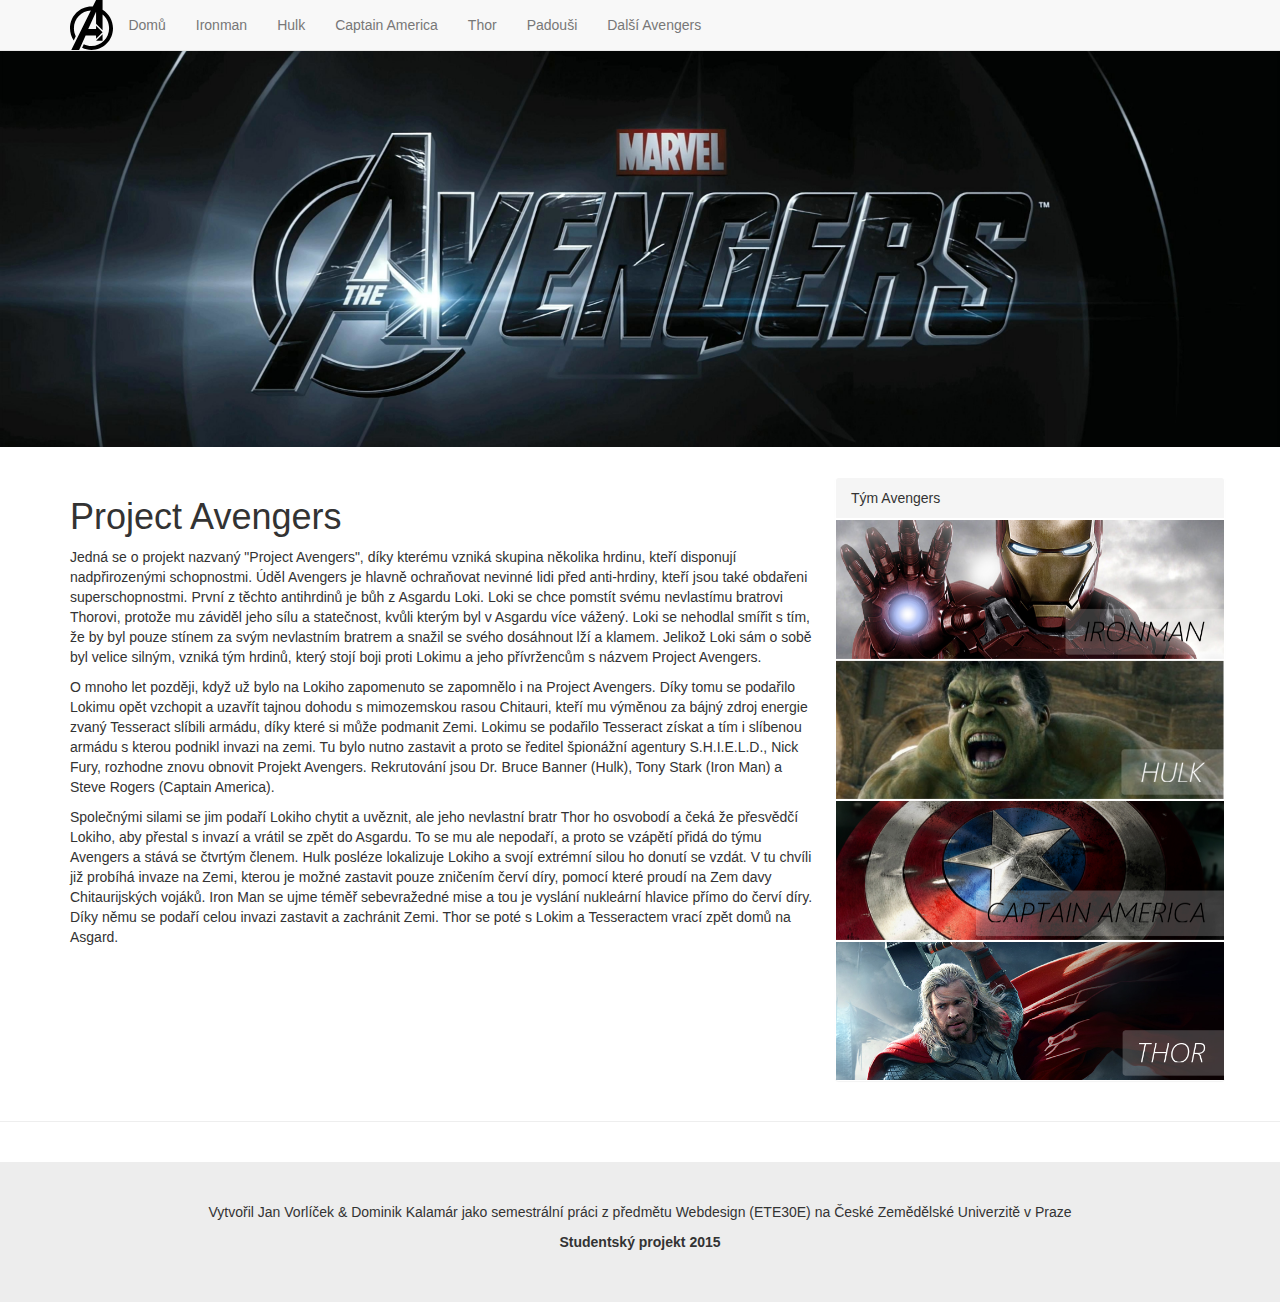
==== commit 48774bdd: "úprava menu" ====
--- a/webovky/public_html/index.html
+++ b/webovky/public_html/index.html
@@ -43,18 +43,11 @@
                         <li>
                             <a href="thor.html">Thor</a>
                         </li>
-                        <li role="presentation" class="dropdown">
-                            <a class="dropdown-toggle" data-toggle="dropdown" href="#" role="button" aria-haspopup="true">
-                                Více <span class="caret"></span>
-                            </a>
-                            <ul class="dropdown-menu">
-                                <li>
-                                    <a href="avengers.html">Avenges</a>
-                                </li>
-                                <li>
-                                    <a href="padousi.html">Padouši</a>
-                                </li>
-                            </ul>
+                        <li>
+                            <a href="padousi.html">Padouši</a>
+                        </li>
+                        <li>
+                            <a href="avengers.html">Další Avengers</a>
                         </li>
                     </ul>
                 </nav>
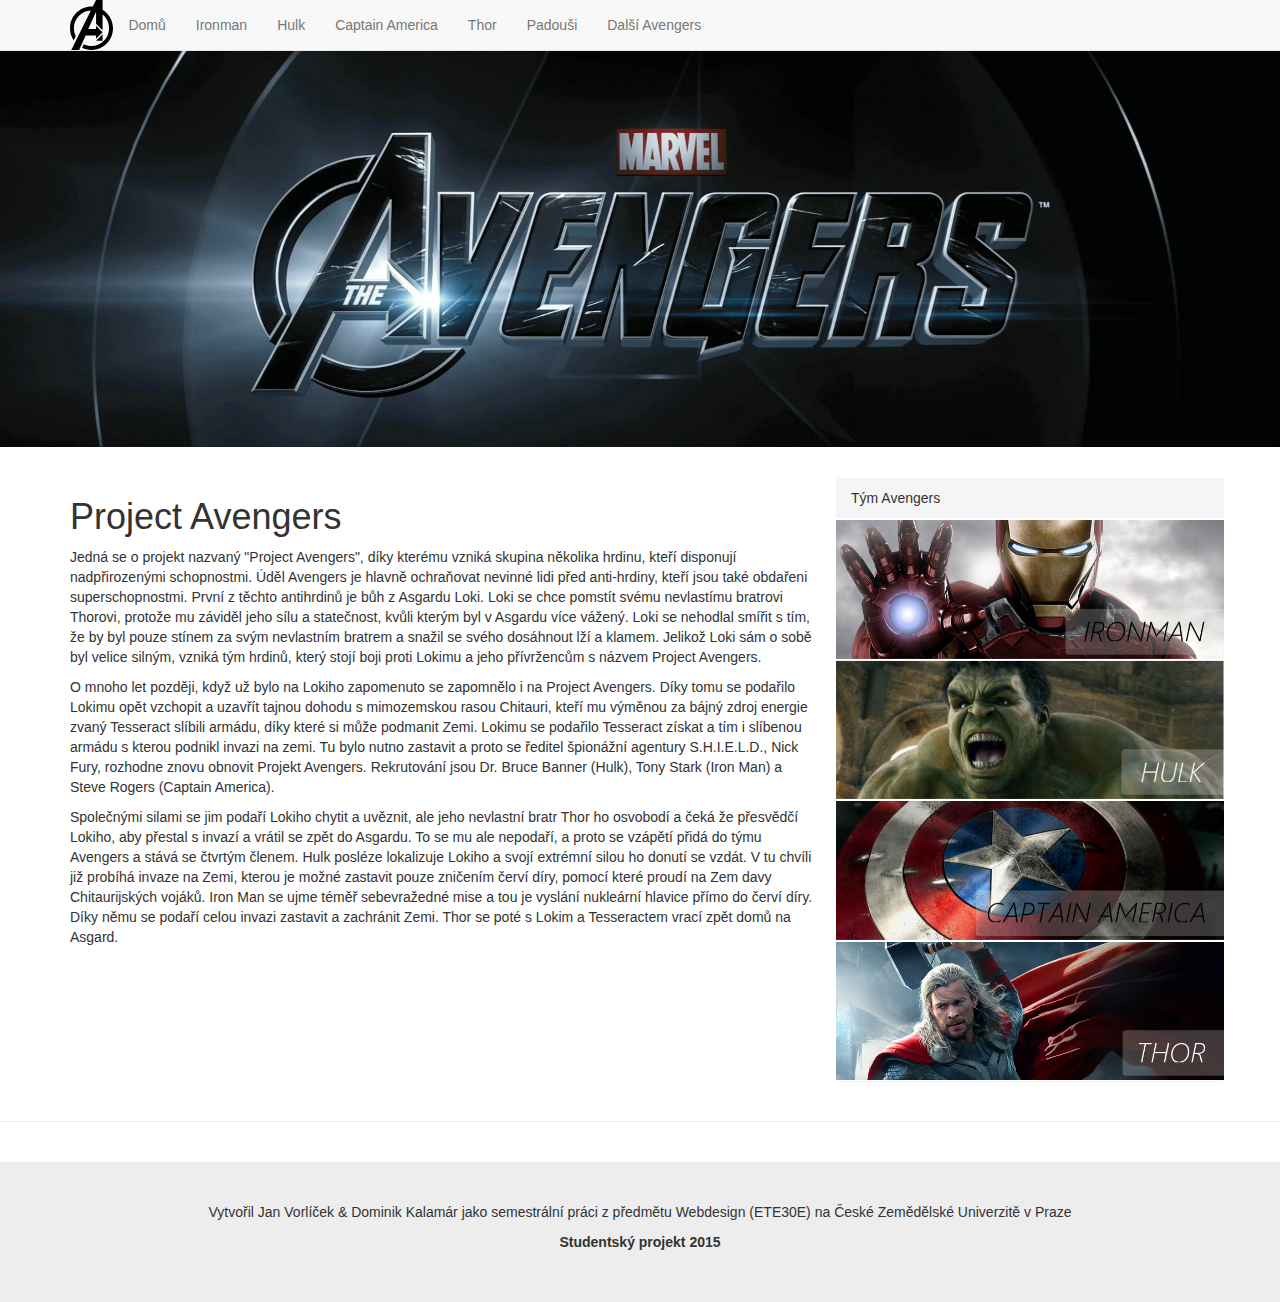
==== commit 4ff06cd5: "hide header" ====
--- a/webovky/public_html/index.html
+++ b/webovky/public_html/index.html
@@ -53,7 +53,7 @@
                 </nav>
             </div>
         </header>
-        <div class="jumbotron domu">
+        <div class="jumbotron domu hidden-xs">
             <div class="hlava"></div>
         </div>
         <div class="container">
